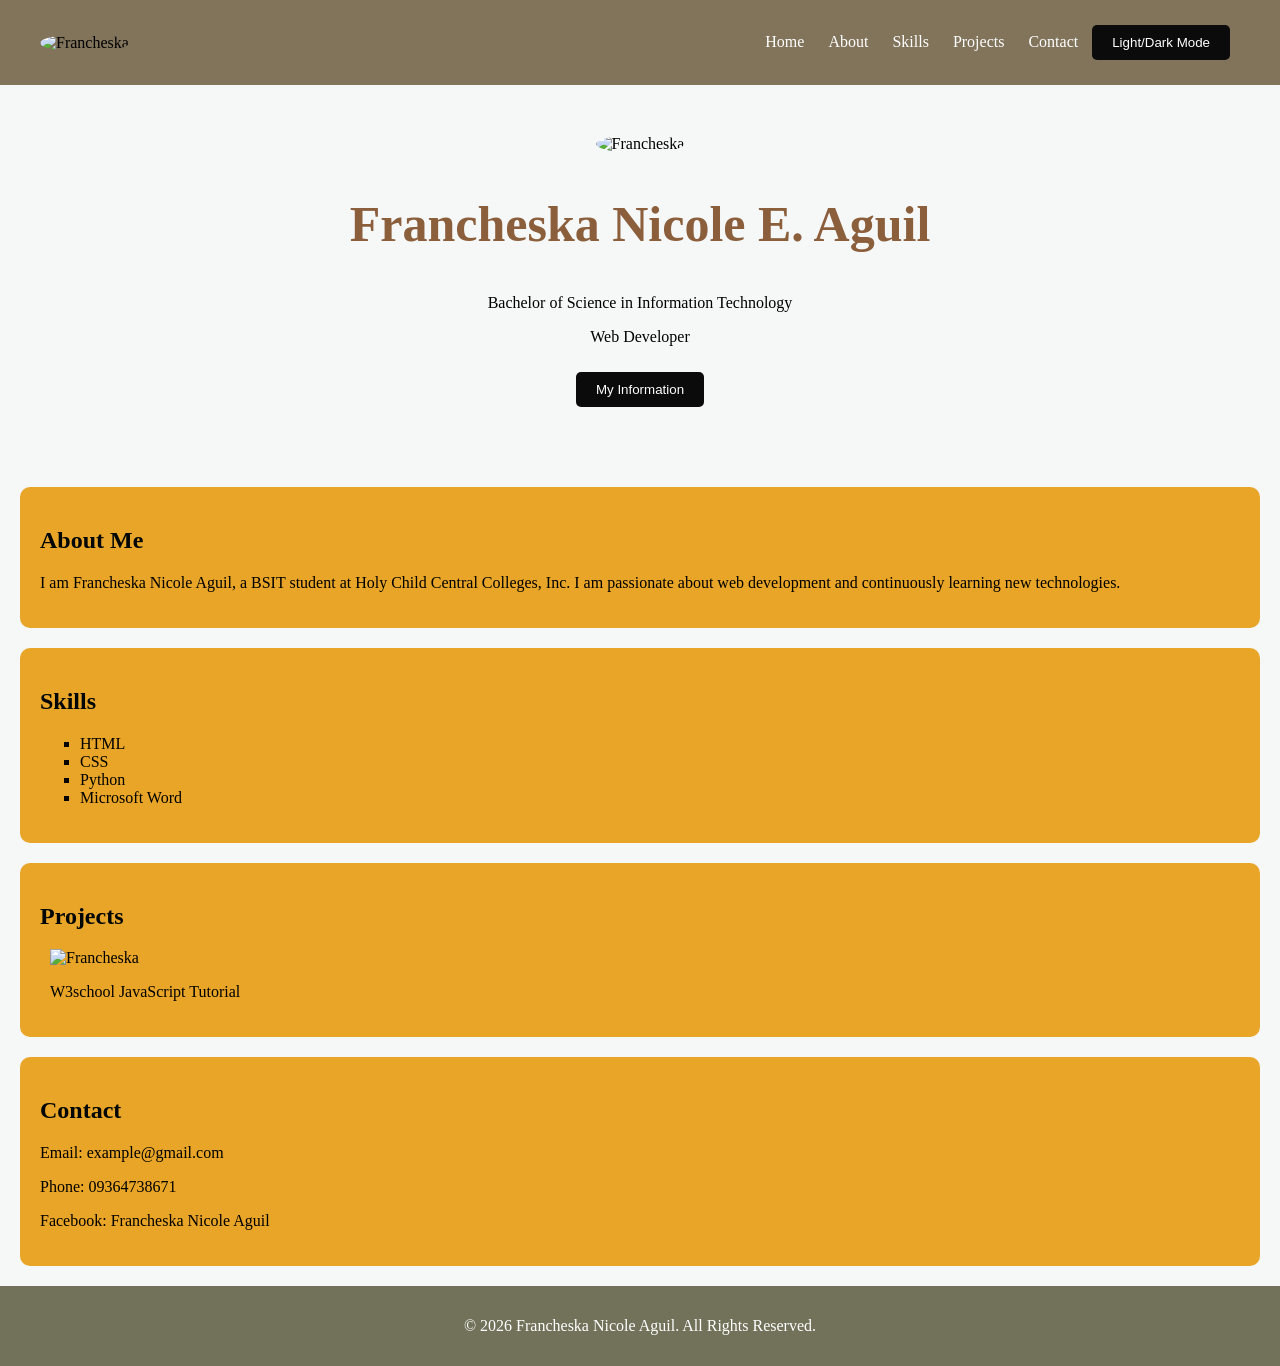
==== index.html @ aa2ac78e "Add initial HTML structure for portfolio website" ====
<!DOCTYPE html>
<html lang="en">
<head>
    <meta charset="UTF-8">
    <meta name="viewport" content="width=device-width, initial-scale=1.0">
    <title>My Portfolio</title>
    <link rel="stylesheet" href="style.css">
</head>
<body>

<header class="navbar">
    <div class="logo">
        <img src="logo_HCCCI_.webp" alt="Francheska" width="100" height="80">
    </div>

    <nav class="nav-links">
        <a href="#home">Home</a>
        <a href="#about">About</a>
        <a href="#skills">Skills</a>
        <a href="#projects">Projects</a>
        <a href="#contact">Contact</a>
        
         <button onclick="changeTheme()">Light/Dark Mode</button>
    </nav>
   
</header>

<section id="home" class="head">
    <img src="1.jpeg" alt="Francheska" width="200" height="200" style="border-radius:50%;">
    <h1 id="title">Francheska Nicole Aguil</h1>
    <p>Bachelor of Science in Information Technology</p>
    <p>Web Developer</p>

    <button onclick="showInfo()">My Information</button>
</section>

<section id="about" class="about">
    <h2>About Me</h2>
    <p>
        I am Francheska Nicole Aguil, a BSIT student at Holy Child Central Colleges, Inc.
        I am passionate about web development and continuously learning new technologies.
    </p>
</section>

<section id="skills" class="skills">
    <h2>Skills</h2>

    <ul>
        <li>HTML</li>
        <li>CSS</li>
        <li>Python</li>
        <li>Microsoft Word</li>
    </ul>
</section>

<section id="projects" class="projects">
    <h2>Projects</h2>

    <div class="project-card">
        <img src="3.jpg" alt="Francheska" width="300" height="200">
        <p>W3school JavaScript Tutorial</p>
    </div>
</section>

<section id="contact" class="contact">
    <h2>Contact</h2>

    <p>Email: example@gmail.com</p>
    <p>Phone: 09364738671</p>
    <p>Facebook: Francheska Nicole Aguil</p>
</section>

<footer>
    <p>© 2026 Francheska Nicole Aguil. All Rights Reserved.</p>
</footer>

<script src="script.js"></script>

</body>
</html>
---- style.css ----
body{
    margin:0;
    font-family:Lucida ;
    background-color:#f6f8f8;
}

.navbar{
    background:#81745b;
    display:flex;
    justify-content:space-between;
    align-items:center;
    padding:15px 40px;
}

.logo img{
    border-radius:50%;
}

.nav-links a{
    color:white;
    text-decoration:none;
    margin-left:20px;
}

.nav-links a:hover{
    color:rgb(166, 248, 128);
}

.head{
    text-align:center;
   border-radius:50%;
    padding:50px;
}

.head h1{
    color:#8B5E3C;
    
}

section{
    padding:30px;
   
}

h2{
    text-align:left;
    color:rgb(0, 6, 5);
    border-radius:10px;
}

.about,
.skills,
.projects,
.contact{
    background:rgb(232, 165, 40);
    margin:20px;
    padding:20px;
    border-radius:10px;
    
}

.project-card{
    margin:10px;
  
   
}

ul{
    list-style-type:square;
}

button{
    margin:10px;
    padding:10px 20px;
    border:none;
    background:rgb(11, 11, 11);
    color:white;
    cursor:pointer;
    border-radius:5px;
}

button:hover{
    background:rgb(51, 174, 51);
}

footer{
    background:#72725b;
    color:white;
    text-align:center;
    padding:15px;
}

.dark-mode{
    background:#222;
    color:white;
}

.dark-mode .about,
.dark-mode .skills,
.dark-mode .projects,
.dark-mode .contact{
    background:#444;
    color:rgb(255, 255, 255);
}

.dark-mode h2,
.dark-mode h1,
.dark-mode p,
.dark-mode li{
    color:white;
}
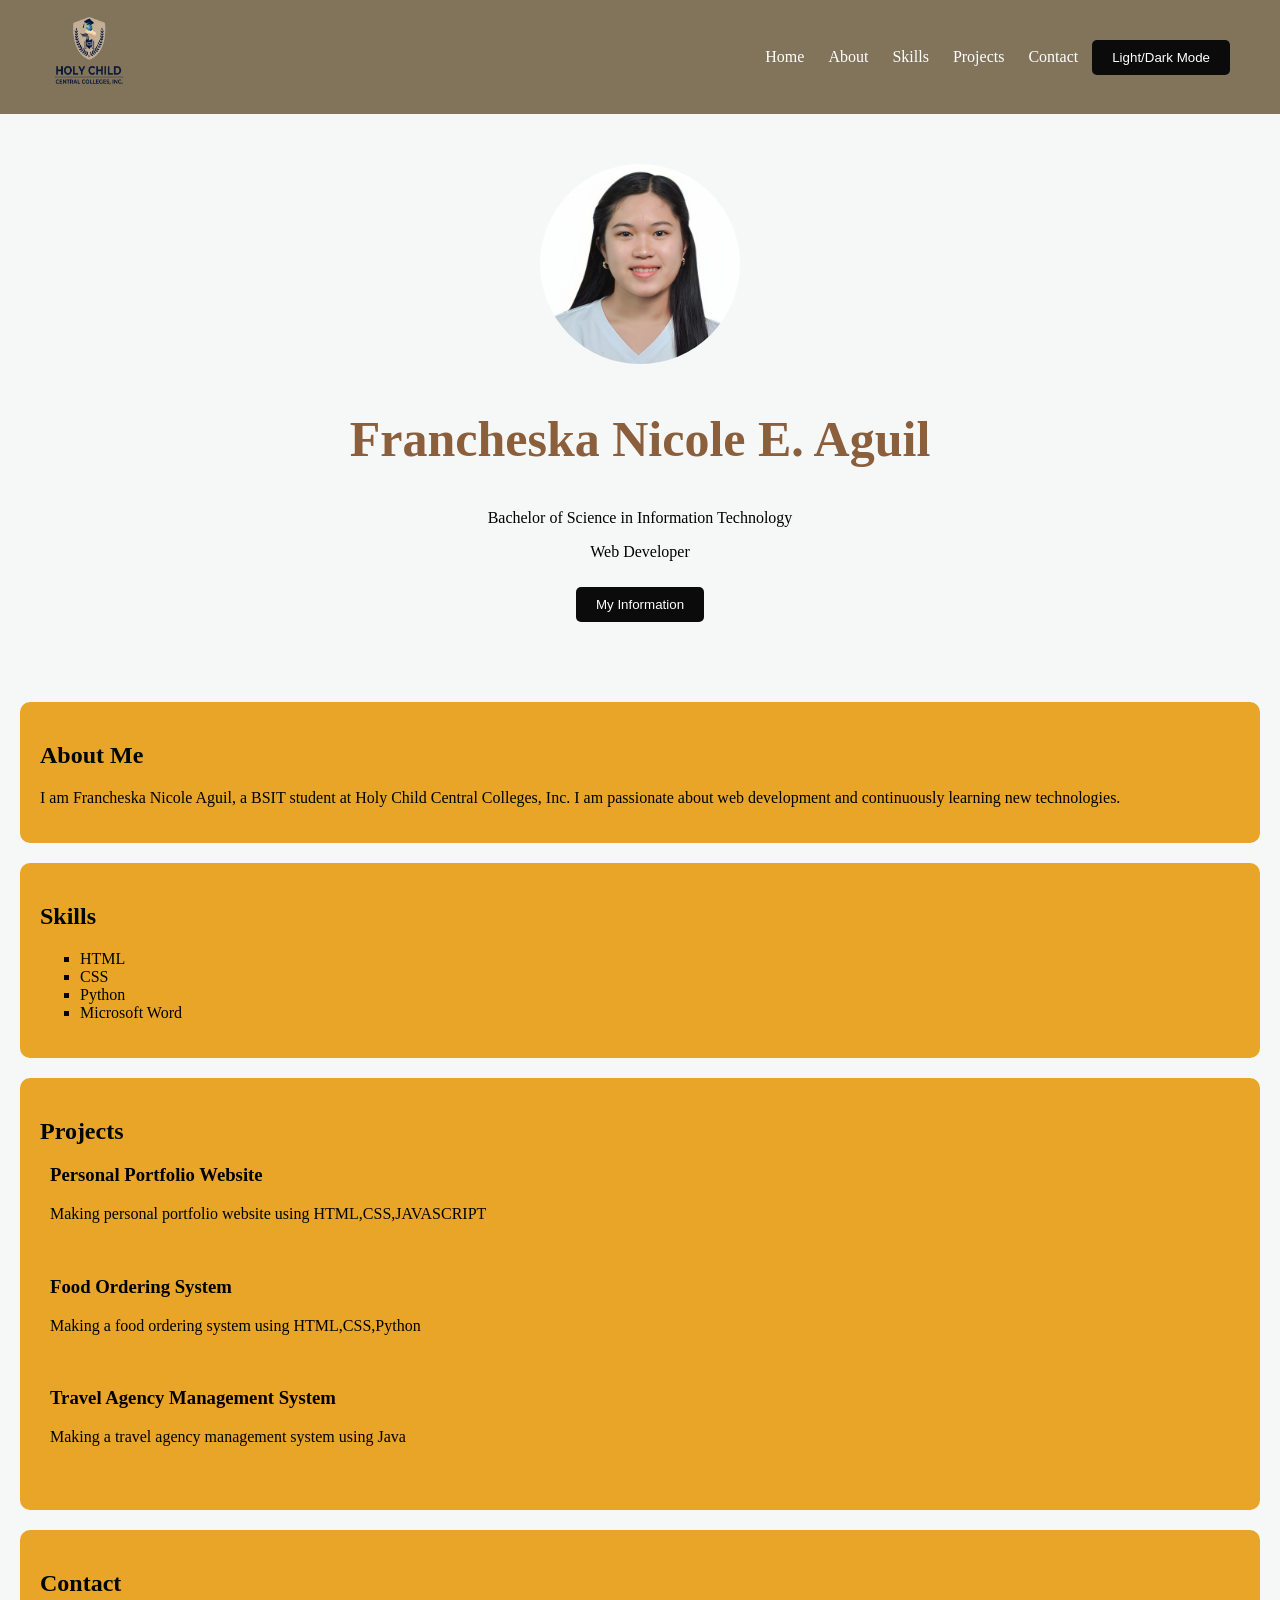
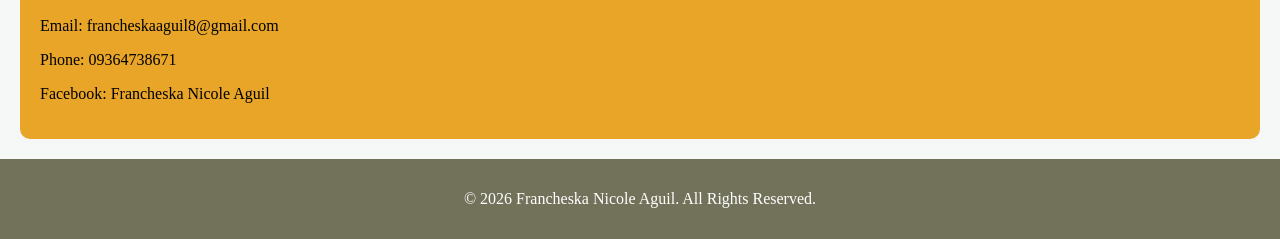
==== commit 5f40c2a6: "Update index.html" ====
--- a/index.html
+++ b/index.html
@@ -35,6 +35,7 @@
 </section>
 
 <section id="about" class="about">
+    
     <h2>About Me</h2>
     <p>
         I am Francheska Nicole Aguil, a BSIT student at Holy Child Central Colleges, Inc.
@@ -55,17 +56,26 @@
 
 <section id="projects" class="projects">
     <h2>Projects</h2>
+    <div class="project-card">
+        <h3>Personal Portfolio Website</h3>
+        <p>Making personal portfolio website using HTML,CSS,JAVASCRIPT</p> <br/>
+    </div>
 
     <div class="project-card">
-        <img src="3.jpg" alt="Francheska" width="300" height="200">
-        <p>W3school JavaScript Tutorial</p>
+        <h3>Food Ordering System</h3>
+        <p>Making a food ordering system using HTML,CSS,Python</p> <br/>
+    </div>
+       
+    <div class="project-card">
+        <h3>Travel Agency Management System</h3>
+        <p>Making a travel agency management system using Java</p> <br/>
     </div>
 </section>
 
 <section id="contact" class="contact">
     <h2>Contact</h2>
 
-    <p>Email: example@gmail.com</p>
+    <p>Email: francheskaaguil8@gmail.com</p>
     <p>Phone: 09364738671</p>
     <p>Facebook: Francheska Nicole Aguil</p>
 </section>
